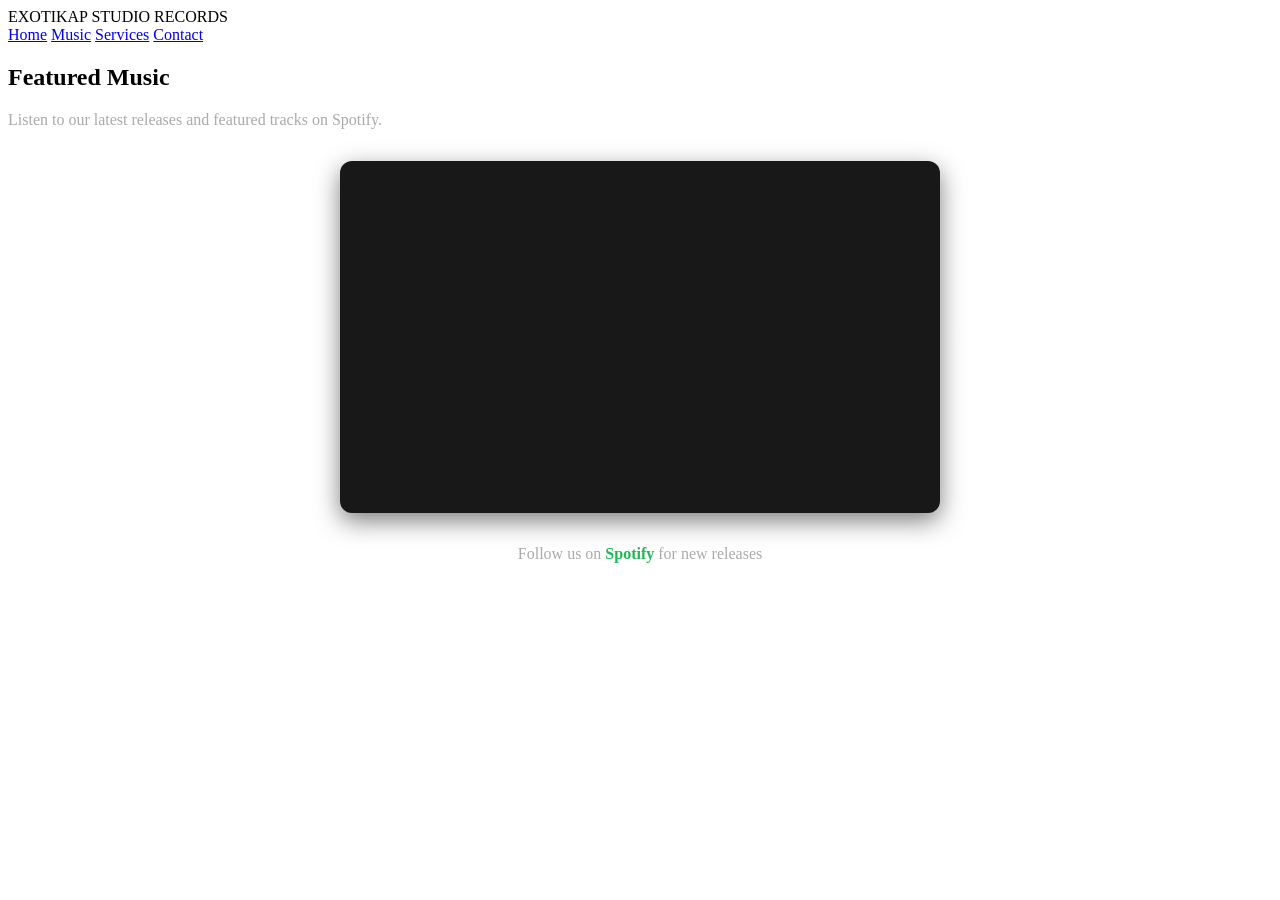
==== music.html @ 2e8e7fed "1.1 Rename Music to music.html Continuing to troubleshoot" ====
<!DOCTYPE html>
<html lang="en">
<head>
  <meta charset="UTF-8">
  <meta name="viewport" content="width=device-width, initial-scale=1.0">
  <title>Music & Releases | Exotikap Studio Records</title>
  <link rel="stylesheet" href="style.css">
  <style>
    /* Carousel Layout Styling */
    .spotify-carousel-wrapper {
      position: relative;
      display: flex;
      align-items: center;
      justify-content: center;
      margin: 2rem 0;
      gap: 1rem;
    }

    .spotify-carousel {
      width: 100%;
      max-width: 600px;
      overflow: hidden;
      border-radius: 12px;
      background: #181818;
      box-shadow: 0 8px 24px rgba(0,0,0,0.5);
    }

    .spotify-track-container {
      display: flex;
      transition: transform 0.4s ease-in-out;
      width: 100%;
    }

    .spotify-slide {
      min-width: 100%;
      box-sizing: border-box;
      display: flex;
      justify-content: center;
    }

    .spotify-slide iframe {
      border: 0;
      width: 100%;
      height: 352px;
      border-radius: 12px;
    }

    /* Navigation Buttons */
    .carousel-btn {
      background: rgba(255, 255, 255, 0.1);
      color: #fff;
      border: 1px solid rgba(255, 255, 255, 0.2);
      font-size: 1.5rem;
      padding: 0.8rem 1.2rem;
      border-radius: 50%;
      cursor: pointer;
      transition: all 0.2s ease;
      user-select: none;
    }

    .carousel-btn:hover {
      background: #ff007f;
      border-color: #ff007f;
      transform: scale(1.1);
    }

    .muted {
      color: #aaaaaa;
    }

    .muted a {
      color: #1db954; /* Spotify Green */
      text-decoration: none;
      font-weight: bold;
    }

    .muted a:hover {
      text-decoration: underline;
    }
  </style>
</head>
<body>

  <!-- Navigation Header -->
  <header>
    <div class="logo">EXOTIKAP STUDIO RECORDS</div>
    <nav>
      <a href="index.html">Home</a>
      <a href="music.html" class="active">Music</a>
      <a href="services.html">Services</a>
      <a href="contact.html">Contact</a>
    </nav>
  </header>

  <main class="container">
    <section id="music" class="section">
      <h2>Featured Music</h2>
      <p class="muted">Listen to our latest releases and featured tracks on Spotify.</p>

      <div class="spotify-carousel-wrapper">
        <button class="carousel-btn carousel-prev" id="prevBtn" aria-label="Previous track">❮</button>
        
        <div class="spotify-carousel">
          <div class="spotify-track-container" id="spotifyContainer">
            <!-- Dynamic Spotify Embeds Load Here -->
          </div>
        </div>

        <button class="carousel-btn carousel-next" id="nextBtn" aria-label="Next track">❯</button>
      </div>

      <p class="muted" style="margin-top:1rem;text-align:center">
        Follow us on <a href="https://open.spotify.com/artist/YOUR_ARTIST_ID" target="_blank" rel="noopener">Spotify</a> for new releases
      </p>
    </section>
  </main>

  <!-- Carousel JavaScript Logic -->
  <script>
    // 1. Replace these Spotify Track or Album IDs with your actual IDs
    const spotifyTrackIDs = [
      "4cOdK2wGLETKBW3PvgPWqT", // Replace with Track/Album ID 1
      "3n3Pp3eLJR3bA3C3A3C3A3", // Replace with Track/Album ID 2
      "1234567890abcdefghijkl"  // Replace with Track/Album ID 3
    ];

    const container = document.getElementById("spotifyContainer");
    const prevBtn = document.getElementById("prevBtn");
    const nextBtn = document.getElementById("nextBtn");

    let currentIndex = 0;

    // 2. Render Embeds Dynamically
    function renderTracks() {
      container.innerHTML = spotifyTrackIDs.map(id => `
        <div class="spotify-slide">
          <iframe 
            src="https://open.spotify.com/embed/track/${id}?utm_source=generator&theme=0" 
            allow="autoplay; clipboard-write; encrypted-media; fullscreen; picture-in-picture" 
            loading="lazy">
          </iframe>
        </div>
      `).join("");
    }

    // 3. Carousel Navigation Controls
    function updateCarousel() {
      container.style.transform = `translateX(-${currentIndex * 100}%)`;
    }

    nextBtn.addEventListener("click", () => {
      currentIndex = (currentIndex + 1) % spotifyTrackIDs.length;
      updateCarousel();
    });

    prevBtn.addEventListener("click", () => {
      currentIndex = (currentIndex - 1 + spotifyTrackIDs.length) % spotifyTrackIDs.length;
      updateCarousel();
    });

    // Initialize
    renderTracks();
  </script>
</body>
</html>
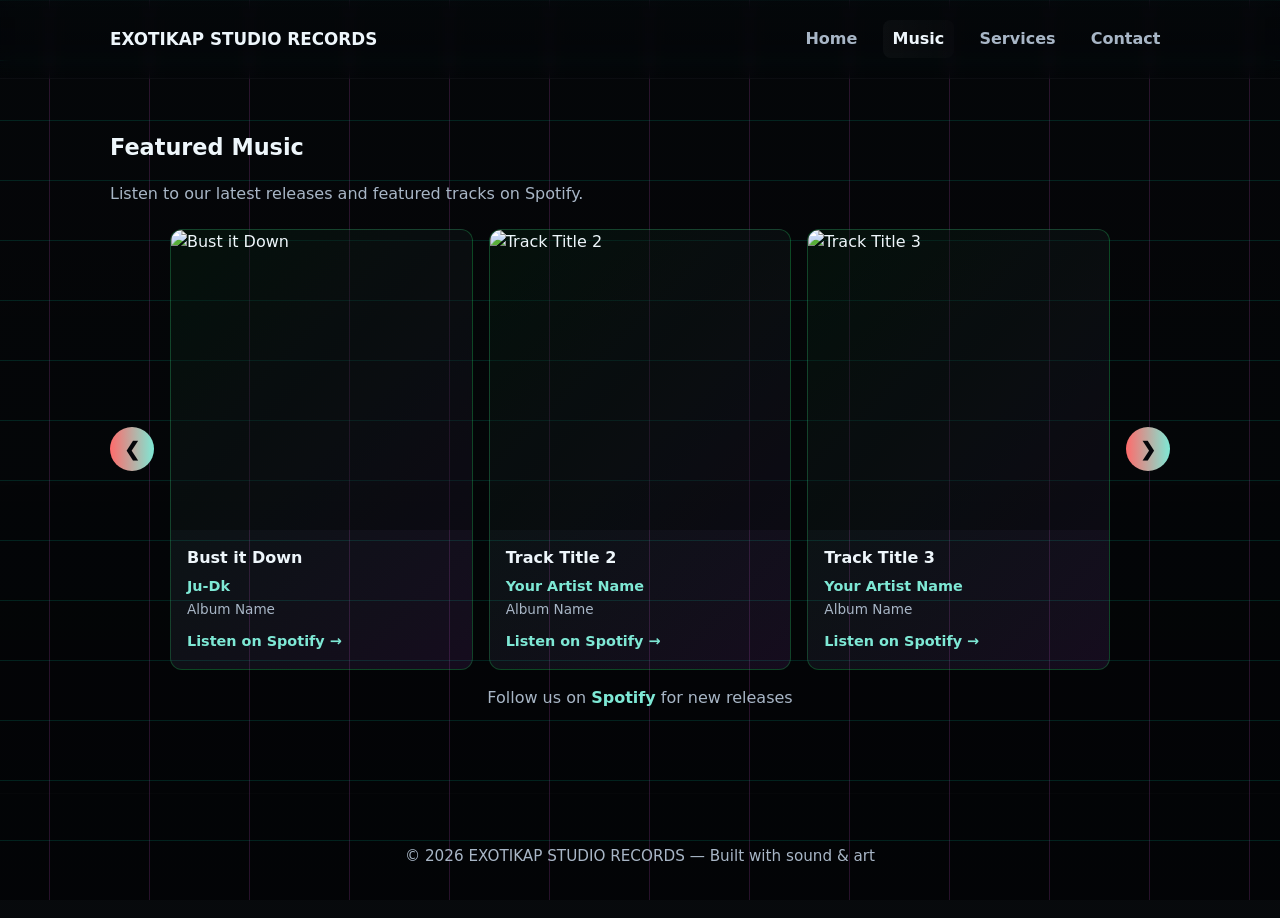
==== commit 71690e3c: "1.1 FIXING MUSIC.HTML Hopefully fixing" ====
--- a/music.html
+++ b/music.html
@@ -6,90 +6,274 @@
   <title>Music & Releases | Exotikap Studio Records</title>
   <link rel="stylesheet" href="style.css">
   <style>
-    /* Carousel Layout Styling */
+    :root {
+      --bg-img: url('images/bg-abstract.jpg');
+      --panel:#0f1724;
+      --muted:#a8b6c6;
+      --text:#eef6fb;
+      --accent:#ff6b6b;
+      --accent-2:#7ee8d5;
+      --card-radius:12px;
+      --container-max:1100px;
+      font-family: Inter, system-ui, -apple-system, "Segoe UI", Roboto, "Helvetica Neue", Arial;
+      color-scheme: dark;
+      font-size:16px;
+    }
+    * { box-sizing: border-box; }
+    html, body { height: 100%; }
+    body {
+      margin: 0;
+      background:
+        linear-gradient(180deg, rgba(3,6,10,0.75), rgba(3,6,10,0.85)),
+        var(--bg-img);
+      background-size: cover;
+      background-position: center center;
+      color: var(--text);
+      -webkit-font-smoothing: antialiased;
+      -moz-osx-font-smoothing: grayscale;
+      line-height: 1.45;
+      min-height: 100vh;
+    }
+    body::before {
+      content: "";
+      position: fixed;
+      inset: 0;
+      background: linear-gradient(180deg, rgba(0,0,0,0.2), rgba(0,0,0,0.45));
+      pointer-events: none;
+      z-index: 0;
+    }
+    .container {
+      max-width: var(--container-max);
+      margin: 0 auto;
+      padding: 1.25rem;
+      position: relative;
+      z-index: 2;
+    }
+
+    /* Header */
+    .site-header {
+      position: sticky;
+      top: 0;
+      z-index: 30;
+      background: linear-gradient(180deg, rgba(3,6,10,0.45), rgba(3,6,10,0.25));
+      backdrop-filter: blur(6px);
+      border-bottom: 1px solid rgba(255,255,255,0.03);
+    }
+    .header-inner {
+      display: flex;
+      gap: 1rem;
+      align-items: center;
+      justify-content: space-between;
+    }
+    .logo {
+      display: flex;
+      align-items: center;
+      gap: .6rem;
+      text-decoration: none;
+      color: var(--text);
+      font-weight: 700;
+      font-size: 1.05rem;
+    }
+
+    /* Nav */
+    .site-nav {
+      display: flex;
+      gap: 1rem;
+      align-items: center;
+    }
+    .site-nav a {
+      color: var(--muted);
+      text-decoration: none;
+      padding: .45rem .6rem;
+      border-radius: 8px;
+      font-weight: 600;
+    }
+    .site-nav a:hover,
+    .site-nav a.active {
+      color: var(--text);
+      background: linear-gradient(90deg, rgba(255,255,255,0.03), rgba(255,255,255,0.01));
+    }
+
+    /* Sections */
+    .section { padding: 2rem 0 3rem 0; }
+    h2 { margin-top: 0; font-size: 1.4rem; color: var(--text); }
+    
+    .muted { color: var(--muted); }
+    .muted a {
+      color: var(--accent-2);
+      text-decoration: none;
+      font-weight: bold;
+    }
+    .muted a:hover {
+      text-decoration: underline;
+    }
+
+    /* Spotify Carousel */
     .spotify-carousel-wrapper {
       position: relative;
       display: flex;
       align-items: center;
+      gap: 1rem;
+      margin-top: 1.5rem;
+    }
+    .carousel-btn {
+      background: linear-gradient(90deg, var(--accent), var(--accent-2));
+      color: #05060a;
+      border: none;
+      width: 44px;
+      height: 44px;
+      border-radius: 50%;
+      font-size: 1.2rem;
+      font-weight: 700;
+      cursor: pointer;
+      display: flex;
+      align-items: center;
       justify-content: center;
-      margin: 2rem 0;
+      flex-shrink: 0;
+      transition: transform 0.2s ease, box-shadow 0.2s ease;
+    }
+    .carousel-btn:hover {
+      transform: scale(1.1);
+      box-shadow: 0 4px 12px rgba(255, 107, 107, 0.4);
+    }
+    .carousel-prev,
+    .carousel-next {
+      z-index: 10;
+    }
+    .spotify-carousel {
+      flex: 1;
+      overflow: hidden;
+    }
+    .spotify-track-container {
+      display: grid;
+      grid-template-columns: repeat(auto-fit, minmax(260px, 1fr));
       gap: 1rem;
-    }
-
-    .spotify-carousel {
+      animation: slideIn 0.3s ease;
+    }
+    @keyframes slideIn {
+      from { opacity: 0.7; }
+      to { opacity: 1; }
+    }
+    .spotify-card {
+      background: linear-gradient(135deg, rgba(29, 185, 84, 0.1), rgba(191, 90, 242, 0.1));
+      border: 1px solid rgba(29, 185, 84, 0.3);
+      border-radius: 12px;
+      overflow: hidden;
+      transition: transform 0.3s ease, box-shadow 0.3s ease, border-color 0.3s ease;
+    }
+    .spotify-card:hover {
+      transform: translateY(-6px);
+      box-shadow: 0 12px 24px rgba(29, 185, 84, 0.25);
+      border-color: rgba(29, 185, 84, 0.6);
+    }
+    .spotify-card-image {
+      position: relative;
       width: 100%;
-      max-width: 600px;
+      padding-bottom: 100%;
       overflow: hidden;
-      border-radius: 12px;
-      background: #181818;
-      box-shadow: 0 8px 24px rgba(0,0,0,0.5);
-    }
-
-    .spotify-track-container {
-      display: flex;
-      transition: transform 0.4s ease-in-out;
+      background: rgba(0, 0, 0, 0.3);
+    }
+    .spotify-card-image img {
+      position: absolute;
+      top: 0;
+      left: 0;
       width: 100%;
-    }
-
-    .spotify-slide {
-      min-width: 100%;
-      box-sizing: border-box;
-      display: flex;
+      height: 100%;
+      object-fit: cover;
+    }
+    .spotify-play-btn {
+      position: absolute;
+      top: 50%;
+      left: 50%;
+      transform: translate(-50%, -50%);
+      width: 56px;
+      height: 56px;
+      background: rgba(29, 185, 84, 0.9);
+      border-radius: 50%;
+      display: flex;
+      align-items: center;
       justify-content: center;
-    }
-
-    .spotify-slide iframe {
-      border: 0;
-      width: 100%;
-      height: 352px;
-      border-radius: 12px;
-    }
-
-    /* Navigation Buttons */
-    .carousel-btn {
-      background: rgba(255, 255, 255, 0.1);
-      color: #fff;
-      border: 1px solid rgba(255, 255, 255, 0.2);
-      font-size: 1.5rem;
-      padding: 0.8rem 1.2rem;
-      border-radius: 50%;
-      cursor: pointer;
-      transition: all 0.2s ease;
-      user-select: none;
-    }
-
-    .carousel-btn:hover {
-      background: #ff007f;
-      border-color: #ff007f;
-      transform: scale(1.1);
-    }
-
-    .muted {
-      color: #aaaaaa;
-    }
-
-    .muted a {
-      color: #1db954; /* Spotify Green */
-      text-decoration: none;
-      font-weight: bold;
-    }
-
-    .muted a:hover {
-      text-decoration: underline;
+      color: white;
+      text-decoration: none;
+      opacity: 0;
+      transition: opacity 0.3s ease, background 0.3s ease;
+      z-index: 5;
+    }
+    .spotify-card:hover .spotify-play-btn { opacity: 1; }
+    .spotify-play-btn:hover { background: rgba(29, 185, 84, 1); }
+    .spotify-card-info { padding: 1rem; }
+    .spotify-card-info h4 { margin: 0 0 0.4rem 0; font-size: 1rem; color: var(--text); }
+    .spotify-card-info .artist { margin: 0 0 0.2rem 0; font-size: 0.9rem; color: var(--accent-2); font-weight: 600; }
+    .spotify-card-info .album { margin: 0 0 0.6rem 0; font-size: 0.85rem; color: var(--muted); }
+    .spotify-link {
+      display: inline-block;
+      color: var(--accent-2);
+      text-decoration: none;
+      font-size: 0.9rem;
+      font-weight: 600;
+      transition: color 0.2s ease;
+    }
+    .spotify-link:hover { color: var(--accent); }
+
+    /* Footer */
+    .site-footer {
+      border-top: 1px solid rgba(255,255,255,0.02);
+      padding: 1rem 0;
+      color: var(--muted);
+      text-align: center;
+      font-size: .95rem;
+    }
+
+    /* Responsive */
+    @media (max-width: 900px) {
+      .spotify-track-container { grid-template-columns: repeat(auto-fit, minmax(200px, 1fr)); }
+    }
+    @media (max-width: 640px) {
+      .spotify-carousel-wrapper { gap: 0.75rem; }
+      .carousel-btn { width: 40px; height: 40px; font-size: 1rem; }
+      .spotify-track-container { grid-template-columns: 1fr; }
+    }
+
+    /* Simple Brick Wallpaper Background */
+    body::after {
+      content: "";
+      position: fixed;
+      top: 0; left: 0; right: 0; bottom: 0;
+      background-image: 
+        repeating-linear-gradient(90deg, 
+          transparent 0, 
+          transparent calc(50% - 1px), 
+          rgba(255, 100, 255, 0.15) calc(50% - 1px), 
+          rgba(255, 100, 255, 0.15) 50%,
+          transparent 50%, 
+          transparent 100%
+        ),
+        repeating-linear-gradient(0deg, 
+          transparent 0, 
+          transparent 59px, 
+          rgba(0, 255, 200, 0.12) 59px, 
+          rgba(0, 255, 200, 0.12) 60px
+        );
+      background-size: 100px 60px;
+      background-position: 0 0, 50px 0;
+      pointer-events: none;
+      z-index: 1;
     }
   </style>
 </head>
 <body>
 
   <!-- Navigation Header -->
-  <header>
-    <div class="logo">EXOTIKAP STUDIO RECORDS</div>
-    <nav>
-      <a href="index.html">Home</a>
-      <a href="music.html" class="active">Music</a>
-      <a href="services.html">Services</a>
-      <a href="contact.html">Contact</a>
-    </nav>
+  <header class="site-header">
+    <div class="container header-inner">
+      <div class="logo">EXOTIKAP STUDIO RECORDS</div>
+      <nav class="site-nav">
+        <a href="index.html">Home</a>
+        <a href="music.html" class="active">Music</a>
+        <a href="services.html">Services</a>
+        <a href="contact.html">Contact</a>
+      </nav>
+    </div>
   </header>
 
   <main class="container">
@@ -102,7 +286,7 @@
         
         <div class="spotify-carousel">
           <div class="spotify-track-container" id="spotifyContainer">
-            <!-- Dynamic Spotify Embeds Load Here -->
+            <!-- Dynamic Spotify Cards Load Here -->
           </div>
         </div>
 
@@ -115,51 +299,99 @@
     </section>
   </main>
 
+  <footer class="site-footer">
+    <div class="container">
+      <p>© <span id="year"></span> EXOTIKAP STUDIO RECORDS — Built with sound & art</p>
+    </div>
+  </footer>
+
   <!-- Carousel JavaScript Logic -->
   <script>
-    // 1. Replace these Spotify Track or Album IDs with your actual IDs
-    const spotifyTrackIDs = [
-      "4cOdK2wGLETKBW3PvgPWqT", // Replace with Track/Album ID 1
-      "3n3Pp3eLJR3bA3C3A3C3A3", // Replace with Track/Album ID 2
-      "1234567890abcdefghijkl"  // Replace with Track/Album ID 3
+    // Set current year
+    document.getElementById('year').textContent = new Date().getFullYear();
+
+    // Spotify Tracks Data
+    const spotifyTracks = [
+      {
+        id: 1,
+        title: "Bust it Down",
+        artist: "Ju-Dk",
+        album: "Album Name",
+        image: "images/album-art-1.jpg",
+        spotifyUrl: "https://open.spotify.com/track/5UJPU1ag782skNnEd1YmDi"
+      },
+      {
+        id: 2,
+        title: "Track Title 2",
+        artist: "Your Artist Name",
+        album: "Album Name",
+        image: "images/album-art-2.jpg",
+        spotifyUrl: "https://open.spotify.com/track/example2"
+      },
+      {
+        id: 3,
+        title: "Track Title 3",
+        artist: "Your Artist Name",
+        album: "Album Name",
+        image: "images/album-art-3.jpg",
+        spotifyUrl: "https://open.spotify.com/track/example3"
+      }
     ];
 
     const container = document.getElementById("spotifyContainer");
     const prevBtn = document.getElementById("prevBtn");
     const nextBtn = document.getElementById("nextBtn");
 
-    let currentIndex = 0;
-
-    // 2. Render Embeds Dynamically
-    function renderTracks() {
-      container.innerHTML = spotifyTrackIDs.map(id => `
-        <div class="spotify-slide">
-          <iframe 
-            src="https://open.spotify.com/embed/track/${id}?utm_source=generator&theme=0" 
-            allow="autoplay; clipboard-write; encrypted-media; fullscreen; picture-in-picture" 
-            loading="lazy">
-          </iframe>
+    let spotifyIndex = 0;
+
+    // Create Spotify Card Elements
+    function createSpotifyCard(track) {
+      const card = document.createElement('div');
+      card.className = 'spotify-card';
+      card.innerHTML = `
+        <div class="spotify-card-image">
+          <img src="${track.image}" alt="${track.title}" />
+          <a href="${track.spotifyUrl}" target="_blank" rel="noopener" class="spotify-play-btn" aria-label="Play on Spotify">
+            <svg viewBox="0 0 24 24" width="24" height="24" fill="currentColor">
+              <path d="M8 5v14l11-7z"/>
+            </svg>
+          </a>
         </div>
-      `).join("");
-    }
-
-    // 3. Carousel Navigation Controls
-    function updateCarousel() {
-      container.style.transform = `translateX(-${currentIndex * 100}%)`;
-    }
+        <div class="spotify-card-info">
+          <h4>${track.title}</h4>
+          <p class="artist">${track.artist}</p>
+          <p class="album">${track.album}</p>
+          <a href="${track.spotifyUrl}" target="_blank" rel="noopener" class="spotify-link">Listen on Spotify →</a>
+        </div>
+      `;
+      return card;
+    }
+
+    // Render Carousel
+    function renderSpotifyCarousel() {
+      container.innerHTML = '';
+      const visibleTracks = Math.min(3, spotifyTracks.length);
+      for (let i = 0; i < visibleTracks; i++) {
+        const trackIndex = (spotifyIndex + i) % spotifyTracks.length;
+        const track = spotifyTracks[trackIndex];
+        const trackEl = createSpotifyCard(track);
+        container.appendChild(trackEl);
+      }
+    }
+
+    // Navigation Controls
+    prevBtn.addEventListener("click", () => {
+      spotifyIndex = (spotifyIndex - 1 + spotifyTracks.length) % spotifyTracks.length;
+      renderSpotifyCarousel();
+    });
 
     nextBtn.addEventListener("click", () => {
-      currentIndex = (currentIndex + 1) % spotifyTrackIDs.length;
-      updateCarousel();
+      spotifyIndex = (spotifyIndex + 1) % spotifyTracks.length;
+      renderSpotifyCarousel();
     });
 
-    prevBtn.addEventListener("click", () => {
-      currentIndex = (currentIndex - 1 + spotifyTrackIDs.length) % spotifyTrackIDs.length;
-      updateCarousel();
-    });
-
     // Initialize
-    renderTracks();
+    renderSpotifyCarousel();
   </script>
 </body>
 </html>
